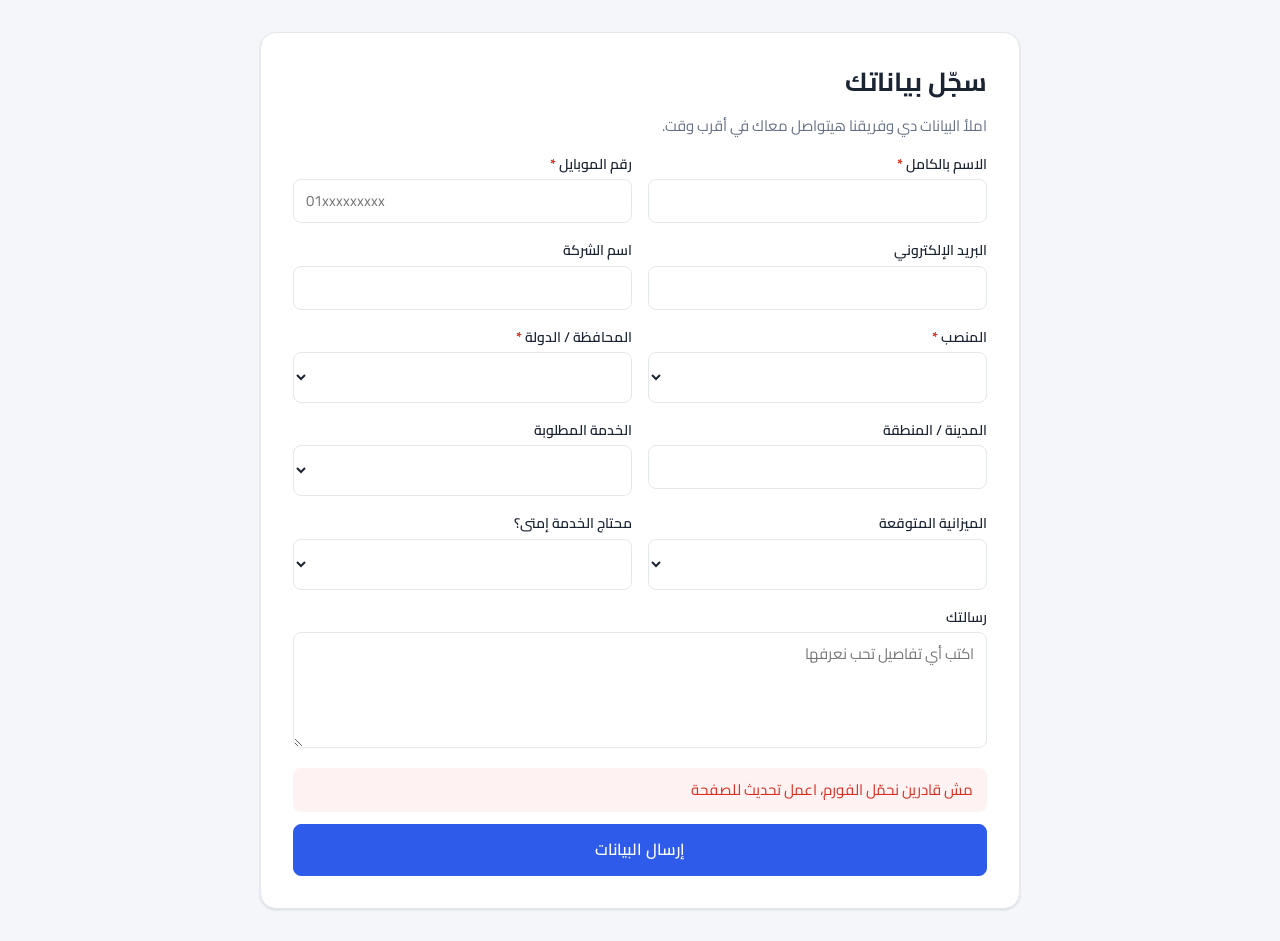
==== public/index.html @ 99500f3c "ORVANN CRM: lead form, dashboard and API in PHP + SQLite Leads arrive from the public form or from t" ====
<!doctype html>
<html lang="ar" dir="rtl">
<head>
  <meta charset="utf-8">
  <meta name="viewport" content="width=device-width, initial-scale=1">
  <title>سجّل بياناتك</title>
  <link rel="preconnect" href="https://fonts.googleapis.com">
  <link rel="preconnect" href="https://fonts.gstatic.com" crossorigin>
  <link rel="stylesheet" href="https://fonts.googleapis.com/css2?family=Cairo:wght@400;600;700&display=swap">
  <link rel="stylesheet" href="css/style.css">
</head>
<body class="form-page">
  <main class="form-card">
    <div id="form-view">
      <h1>سجّل بياناتك</h1>
      <p class="muted">املأ البيانات دي وفريقنا هيتواصل معاك في أقرب وقت.</p>

      <form id="lead-form" novalidate>
        <div class="form-grid">
          <label class="field">
            <span>الاسم بالكامل <b class="req">*</b></span>
            <input name="full_name" required maxlength="120" autocomplete="name">
          </label>
          <label class="field">
            <span>رقم الموبايل <b class="req">*</b></span>
            <input name="phone" required maxlength="40" inputmode="tel" autocomplete="tel" dir="ltr" placeholder="01xxxxxxxxx">
          </label>
          <label class="field">
            <span>البريد الإلكتروني</span>
            <input name="email" type="email" maxlength="160" autocomplete="email" dir="ltr">
          </label>
          <label class="field">
            <span>اسم الشركة</span>
            <input name="company" maxlength="160" autocomplete="organization">
          </label>
          <label class="field">
            <span>المنصب <b class="req">*</b></span>
            <select name="job_title" required data-list="jobTitles"></select>
          </label>
          <label class="field">
            <span>المحافظة / الدولة <b class="req">*</b></span>
            <select name="region" required></select>
          </label>
          <label class="field">
            <span>المدينة / المنطقة</span>
            <input name="city" maxlength="120" autocomplete="address-level2">
          </label>
          <label class="field">
            <span>الخدمة المطلوبة</span>
            <select name="service" data-list="services"></select>
          </label>
          <label class="field">
            <span>الميزانية المتوقعة</span>
            <select name="budget" data-list="budgets"></select>
          </label>
          <label class="field">
            <span>محتاج الخدمة إمتى؟</span>
            <select name="timeline" data-list="timelines"></select>
          </label>
          <label class="field full">
            <span>رسالتك</span>
            <textarea name="message" rows="4" maxlength="2000" placeholder="اكتب أي تفاصيل تحب نعرفها"></textarea>
          </label>
        </div>

        <!-- Spam trap: hidden from people, bots fill it in -->
        <input name="website" class="hp" tabindex="-1" autocomplete="off" aria-hidden="true">

        <div class="form-actions">
          <p class="alert" id="form-error" role="alert" hidden></p>
          <button type="submit" class="btn primary">إرسال البيانات</button>
        </div>
      </form>
    </div>

    <div id="success-view" class="success" hidden>
      <div class="check" aria-hidden="true">✓</div>
      <h2>شكراً، وصلتنا بياناتك</h2>
      <p class="muted">هنتواصل معاك قريب جداً.</p>
      <button type="button" class="btn" id="again">تسجيل شخص آخر</button>
    </div>
  </main>

  <script src="js/form.js"></script>
</body>
</html>
---- public/css/style.css ----
:root {
  --bg: #f4f6f9;
  --surface: #ffffff;
  --surface-2: #f8fafc;
  --text: #1b2433;
  --muted: #667085;
  --border: #e4e7ec;
  --primary: #2f5bea;
  --primary-hover: #2449c4;
  --primary-soft: #eaf0ff;
  --danger: #d92d20;
  --danger-soft: #fef3f2;
  --ok: #067647;
  --ok-soft: #ecfdf3;
  --radius: 12px;
  --shadow: 0 1px 2px rgba(16, 24, 40, .05), 0 1px 3px rgba(16, 24, 40, .08);
}

* { box-sizing: border-box; }

body {
  margin: 0;
  background: var(--bg);
  color: var(--text);
  font-family: 'Cairo', system-ui, -apple-system, 'Segoe UI', Tahoma, sans-serif;
  font-size: 15px;
  line-height: 1.6;
}

button, input, select, textarea { font: inherit; color: inherit; }
h1, h2, h3 { margin: 0; line-height: 1.3; }
[hidden] { display: none !important; }
.muted { color: var(--muted); }

/* ---------- controls ---------- */

.field { display: flex; flex-direction: column; gap: 4px; min-width: 0; }
.field > span { font-size: 14px; font-weight: 600; }
.field .req { color: var(--danger); }

input, select, textarea {
  width: 100%;
  padding: 9px 12px;
  border: 1px solid var(--border);
  border-radius: 8px;
  background: var(--surface);
  transition: border-color .15s, box-shadow .15s;
}
textarea { resize: vertical; }
input:focus, select:focus, textarea:focus {
  outline: none;
  border-color: var(--primary);
  box-shadow: 0 0 0 3px var(--primary-soft);
}
.field.invalid input, .field.invalid select { border-color: var(--danger); }
.field .err { color: var(--danger); font-size: 13px; min-height: 0; }

.btn {
  display: inline-flex; align-items: center; justify-content: center; gap: 6px;
  padding: 9px 16px;
  border: 1px solid var(--border);
  border-radius: 8px;
  background: var(--surface);
  font-weight: 600;
  cursor: pointer;
  text-decoration: none;
  white-space: nowrap;
}
.btn:hover { background: var(--surface-2); }
.btn:disabled { opacity: .6; cursor: progress; }
.btn.primary { background: var(--primary); border-color: var(--primary); color: #fff; }
.btn.primary:hover { background: var(--primary-hover); }
.btn.danger { color: var(--danger); border-color: #fecdca; background: var(--danger-soft); }
.btn.sm { padding: 5px 10px; font-size: 13px; }
.btn.ghost { border-color: transparent; background: transparent; }

.alert { padding: 10px 14px; border-radius: 8px; background: var(--danger-soft); color: var(--danger); margin: 0; }

/* ---------- public form ---------- */

.form-page { padding: 32px 16px; }
.form-card {
  max-width: 760px;
  margin: 0 auto;
  background: var(--surface);
  border: 1px solid var(--border);
  border-radius: 16px;
  box-shadow: var(--shadow);
  padding: 32px;
}
.form-card h1 { font-size: 26px; }
.form-card > .muted { margin: 6px 0 24px; }
.form-grid { display: grid; grid-template-columns: repeat(2, minmax(0, 1fr)); gap: 16px; }
.form-grid .full { grid-column: 1 / -1; }
.form-actions { margin-top: 20px; display: flex; flex-direction: column; gap: 12px; }
.form-actions .btn { padding: 12px; font-size: 16px; }
.hp { position: absolute; inset-inline-start: -9999px; width: 1px; height: 1px; opacity: 0; }
.success { text-align: center; padding: 32px 8px; }
.success .check {
  width: 64px; height: 64px; margin: 0 auto 16px;
  display: grid; place-items: center;
  border-radius: 50%; background: var(--ok-soft); color: var(--ok); font-size: 32px;
}

body.embedded { background: transparent; padding: 0; }
body.embedded .form-card { box-shadow: none; border: 0; padding: 8px; max-width: none; }

@media (max-width: 640px) {
  .form-page { padding: 16px; }
  .form-card { padding: 20px 16px; }
  .form-grid { grid-template-columns: minmax(0, 1fr); }
}

/* ---------- admin: login ---------- */

.login-wrap { min-height: 100vh; display: grid; place-items: center; padding: 16px; }
.login-card {
  width: min(380px, 100%);
  background: var(--surface);
  border: 1px solid var(--border);
  border-radius: 16px;
  box-shadow: var(--shadow);
  padding: 28px;
  display: flex; flex-direction: column; gap: 14px;
}

/* ---------- admin: shell ---------- */

.topbar {
  position: sticky; top: 0; z-index: 5;
  display: flex; align-items: center; gap: 12px; flex-wrap: wrap;
  padding: 12px 24px;
  background: var(--surface);
  border-bottom: 1px solid var(--border);
}
.topbar h1 { font-size: 20px; margin-inline-end: auto; }
.topbar .user { color: var(--muted); font-size: 14px; }

.page { padding: 20px 24px 40px; max-width: 1500px; margin: 0 auto; }

.stats { display: grid; grid-template-columns: repeat(auto-fit, minmax(150px, 1fr)); gap: 12px; margin-bottom: 20px; }
.stat {
  background: var(--surface); border: 1px solid var(--border); border-radius: var(--radius);
  padding: 14px 16px; box-shadow: var(--shadow);
}
.stat .label { color: var(--muted); font-size: 13px; }
.stat .value { font-size: 28px; font-weight: 700; line-height: 1.2; font-variant-numeric: tabular-nums; }
.stat.hot .value { color: #b42318; }

.layout { display: grid; grid-template-columns: 270px minmax(0, 1fr); gap: 20px; align-items: start; }

.sidebar { display: flex; flex-direction: column; gap: 12px; position: sticky; top: 76px; max-height: calc(100vh - 92px); overflow-y: auto; }
.facet { background: var(--surface); border: 1px solid var(--border); border-radius: var(--radius); }
.facet summary { padding: 10px 14px; font-weight: 700; cursor: pointer; list-style: none; display: flex; justify-content: space-between; }
.facet summary::-webkit-details-marker { display: none; }
.facet summary::after { content: '▾'; color: var(--muted); }
.facet:not([open]) summary::after { content: '◂'; }
.facet ul { list-style: none; margin: 0; padding: 0 6px 8px; }
.facet button {
  width: 100%; display: flex; justify-content: space-between; align-items: center; gap: 8px;
  padding: 6px 8px; border: 0; border-radius: 6px; background: none; cursor: pointer; text-align: start;
}
.facet button:hover { background: var(--surface-2); }
.facet button.active { background: var(--primary-soft); color: var(--primary); font-weight: 700; }
.facet .count { color: var(--muted); font-size: 13px; font-variant-numeric: tabular-nums; }
.facet .empty { color: var(--muted); font-size: 13px; padding: 4px 8px; }

.toolbar { display: flex; flex-wrap: wrap; gap: 10px; align-items: end; margin-bottom: 12px; }
.toolbar .search { flex: 1 1 240px; }
.toolbar .field { flex: 0 1 160px; }
.toolbar .field > span { font-size: 12px; color: var(--muted); font-weight: 600; }

.chips { display: flex; flex-wrap: wrap; gap: 6px; margin-bottom: 12px; }
.chip {
  display: inline-flex; align-items: center; gap: 6px;
  padding: 3px 6px 3px 10px; border-radius: 999px;
  background: var(--primary-soft); color: var(--primary); font-size: 13px; font-weight: 600;
}
.chip button { border: 0; background: none; color: inherit; cursor: pointer; font-size: 15px; line-height: 1; padding: 0 4px; }

.panel { background: var(--surface); border: 1px solid var(--border); border-radius: var(--radius); box-shadow: var(--shadow); }
.table-wrap { overflow-x: auto; }
table { width: 100%; border-collapse: collapse; min-width: 820px; }
th, td { padding: 10px 14px; text-align: start; border-bottom: 1px solid var(--border); vertical-align: middle; }
th { font-size: 13px; color: var(--muted); font-weight: 700; background: var(--surface-2); white-space: nowrap; }
tbody tr { cursor: pointer; }
tbody tr:hover { background: var(--surface-2); }
tbody tr:last-child td { border-bottom: 0; }
td .sub { color: var(--muted); font-size: 13px; }
td .name { font-weight: 700; }
.phone { font-variant-numeric: tabular-nums; white-space: nowrap; }
.empty-state { padding: 48px 16px; text-align: center; color: var(--muted); }

.pager { display: flex; justify-content: space-between; align-items: center; gap: 12px; padding: 10px 14px; border-top: 1px solid var(--border); color: var(--muted); font-size: 14px; }
.pager .btns { display: flex; gap: 6px; }

.badge { display: inline-block; padding: 2px 10px; border-radius: 999px; font-size: 12.5px; font-weight: 700; white-space: nowrap; }
.p-high   { background: #fee4e2; color: #b42318; }
.p-medium { background: #fef0c7; color: #93370d; }
.p-low    { background: #f2f4f7; color: #475467; }
.s-new         { background: #eaf0ff; color: #2449c4; }
.s-contacted   { background: #f4ebff; color: #6941c6; }
.s-interested  { background: #e0f2fe; color: #026aa2; }
.s-negotiation { background: #fef0c7; color: #93370d; }
.s-won         { background: #dcfae6; color: #067647; }
.s-lost        { background: #f2f4f7; color: #475467; }
.repeat { font-size: 12px; color: var(--muted); margin-inline-start: 4px; }

/* ---------- admin: lead dialog ---------- */

dialog {
  width: min(760px, calc(100vw - 32px));
  max-height: calc(100vh - 48px);
  padding: 0;
  border: 0;
  border-radius: 16px;
  box-shadow: 0 20px 50px rgba(16, 24, 40, .25);
  color: var(--text);
}
dialog::backdrop { background: rgba(16, 24, 40, .45); }
.dlg-head {
  position: sticky; top: 0; z-index: 1;
  display: flex; align-items: center; gap: 10px;
  padding: 16px 20px; background: var(--surface); border-bottom: 1px solid var(--border);
}
.dlg-head h2 { font-size: 20px; margin-inline-end: auto; }
.icon-btn { border: 0; background: none; font-size: 24px; line-height: 1; cursor: pointer; color: var(--muted); padding: 4px 8px; border-radius: 6px; }
.icon-btn:hover { background: var(--surface-2); }
.dlg-body { padding: 20px; display: flex; flex-direction: column; gap: 20px; }
.actions { display: flex; flex-wrap: wrap; gap: 8px; }
.details { display: grid; grid-template-columns: repeat(2, minmax(0, 1fr)); gap: 12px 20px; margin: 0; }
.details div { min-width: 0; }
.details dt { color: var(--muted); font-size: 13px; }
.details dd { margin: 0; font-weight: 600; overflow-wrap: anywhere; }
.details .full { grid-column: 1 / -1; }
.details .message { white-space: pre-wrap; font-weight: 400; background: var(--surface-2); padding: 10px 12px; border-radius: 8px; }
.controls { display: grid; grid-template-columns: repeat(2, minmax(0, 1fr)); gap: 12px; padding: 14px; background: var(--surface-2); border-radius: var(--radius); }
.score-note { font-size: 13px; color: var(--muted); }
.notes h3 { font-size: 16px; margin-bottom: 10px; }
.note-form { display: flex; gap: 8px; align-items: start; margin-bottom: 12px; }
.note-form textarea { flex: 1; }
.note-list { list-style: none; margin: 0; padding: 0; display: flex; flex-direction: column; gap: 8px; }
.note-list li { border: 1px solid var(--border); border-radius: 8px; padding: 8px 12px; }
.note-list .meta { color: var(--muted); font-size: 12.5px; }
.note-list .body { white-space: pre-wrap; overflow-wrap: anywhere; }
.dlg-foot { display: flex; justify-content: space-between; align-items: center; gap: 8px; padding-top: 8px; border-top: 1px solid var(--border); color: var(--muted); font-size: 13px; }

.toast {
  position: fixed; bottom: 20px; inset-inline-start: 20px; z-index: 50;
  background: #1b2433; color: #fff; padding: 10px 16px; border-radius: 10px;
  box-shadow: 0 10px 30px rgba(0, 0, 0, .2); font-weight: 600;
}

@media (max-width: 960px) {
  .layout { grid-template-columns: minmax(0, 1fr); }
  .sidebar { position: static; max-height: none; display: grid; grid-template-columns: repeat(auto-fill, minmax(220px, 1fr)); }
}
@media (max-width: 640px) {
  .topbar { padding: 10px 16px; }
  .page { padding: 16px 16px 32px; }
  .details, .controls { grid-template-columns: minmax(0, 1fr); }
  .toolbar .field { flex: 1 1 140px; }
}
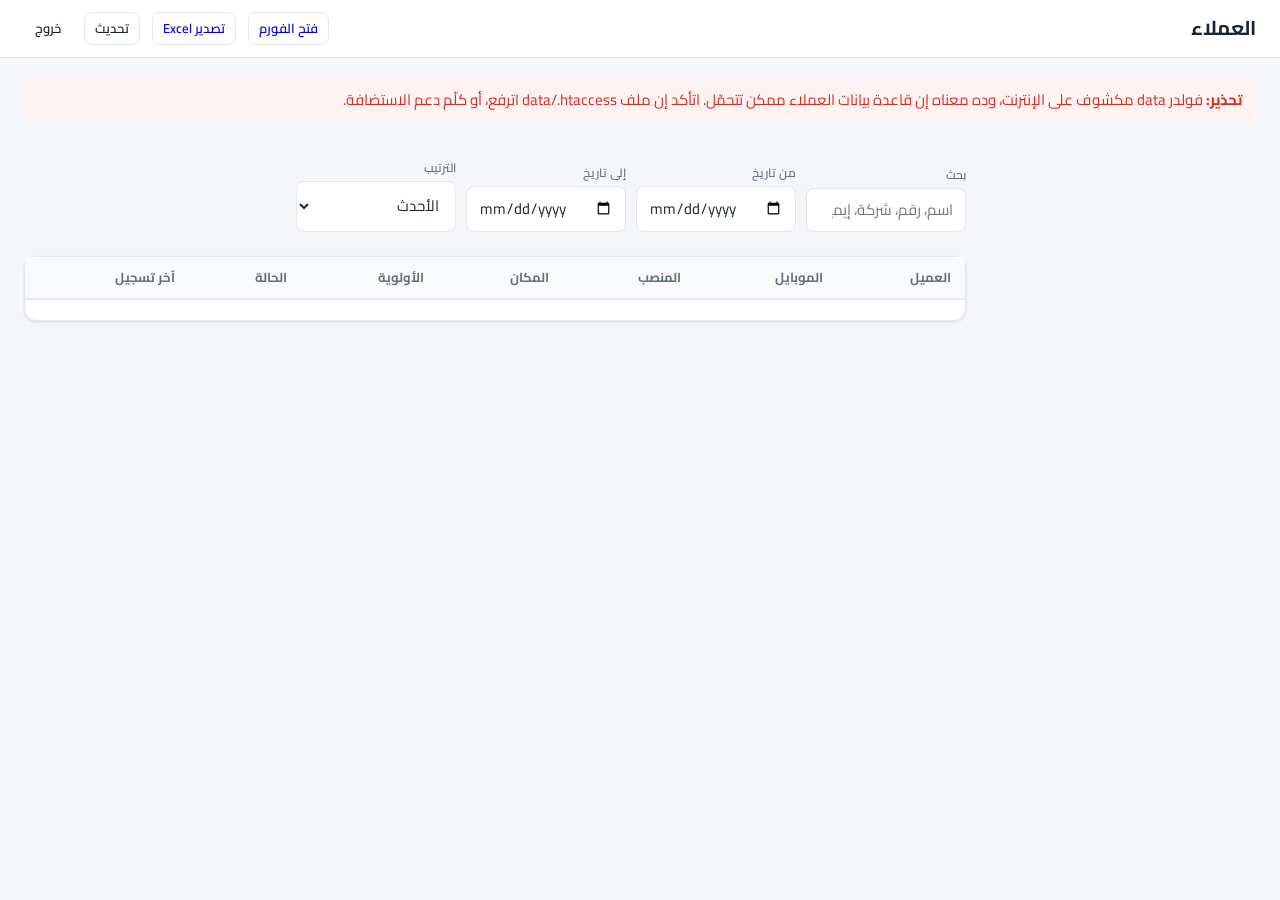
==== commit eda5e194: "Open the dashboard at the CRM's address; move the form to /form/ crm.orvann.com is where the team wo" ====
--- a/public/index.html
+++ b/public/index.html
@@ -2,85 +2,15 @@
 <html lang="ar" dir="rtl">
 <head>
   <meta charset="utf-8">
-  <meta name="viewport" content="width=device-width, initial-scale=1">
-  <title>سجّل بياناتك</title>
-  <link rel="preconnect" href="https://fonts.googleapis.com">
-  <link rel="preconnect" href="https://fonts.gstatic.com" crossorigin>
-  <link rel="stylesheet" href="https://fonts.googleapis.com/css2?family=Cairo:wght@400;600;700&display=swap">
-  <link rel="stylesheet" href="css/style.css">
+  <meta name="robots" content="noindex">
+  <meta http-equiv="refresh" content="0; url=admin/">
+  <title>لوحة العملاء</title>
+  <script>
+    // The form used to live at this address; an embed link made back then still finds it.
+    location.replace(location.search.includes('embed=') ? 'form/' + location.search : 'admin/');
+  </script>
 </head>
-<body class="form-page">
-  <main class="form-card">
-    <div id="form-view">
-      <h1>سجّل بياناتك</h1>
-      <p class="muted">املأ البيانات دي وفريقنا هيتواصل معاك في أقرب وقت.</p>
-
-      <form id="lead-form" novalidate>
-        <div class="form-grid">
-          <label class="field">
-            <span>الاسم بالكامل <b class="req">*</b></span>
-            <input name="full_name" required maxlength="120" autocomplete="name">
-          </label>
-          <label class="field">
-            <span>رقم الموبايل <b class="req">*</b></span>
-            <input name="phone" required maxlength="40" inputmode="tel" autocomplete="tel" dir="ltr" placeholder="01xxxxxxxxx">
-          </label>
-          <label class="field">
-            <span>البريد الإلكتروني</span>
-            <input name="email" type="email" maxlength="160" autocomplete="email" dir="ltr">
-          </label>
-          <label class="field">
-            <span>اسم الشركة</span>
-            <input name="company" maxlength="160" autocomplete="organization">
-          </label>
-          <label class="field">
-            <span>المنصب <b class="req">*</b></span>
-            <select name="job_title" required data-list="jobTitles"></select>
-          </label>
-          <label class="field">
-            <span>المحافظة / الدولة <b class="req">*</b></span>
-            <select name="region" required></select>
-          </label>
-          <label class="field">
-            <span>المدينة / المنطقة</span>
-            <input name="city" maxlength="120" autocomplete="address-level2">
-          </label>
-          <label class="field">
-            <span>الخدمة المطلوبة</span>
-            <select name="service" data-list="services"></select>
-          </label>
-          <label class="field">
-            <span>الميزانية المتوقعة</span>
-            <select name="budget" data-list="budgets"></select>
-          </label>
-          <label class="field">
-            <span>محتاج الخدمة إمتى؟</span>
-            <select name="timeline" data-list="timelines"></select>
-          </label>
-          <label class="field full">
-            <span>رسالتك</span>
-            <textarea name="message" rows="4" maxlength="2000" placeholder="اكتب أي تفاصيل تحب نعرفها"></textarea>
-          </label>
-        </div>
-
-        <!-- Spam trap: hidden from people, bots fill it in -->
-        <input name="website" class="hp" tabindex="-1" autocomplete="off" aria-hidden="true">
-
-        <div class="form-actions">
-          <p class="alert" id="form-error" role="alert" hidden></p>
-          <button type="submit" class="btn primary">إرسال البيانات</button>
-        </div>
-      </form>
-    </div>
-
-    <div id="success-view" class="success" hidden>
-      <div class="check" aria-hidden="true">✓</div>
-      <h2>شكراً، وصلتنا بياناتك</h2>
-      <p class="muted">هنتواصل معاك قريب جداً.</p>
-      <button type="button" class="btn" id="again">تسجيل شخص آخر</button>
-    </div>
-  </main>
-
-  <script src="js/form.js"></script>
+<body>
+  <p><a href="admin/">افتح لوحة العملاء</a></p>
 </body>
 </html>
